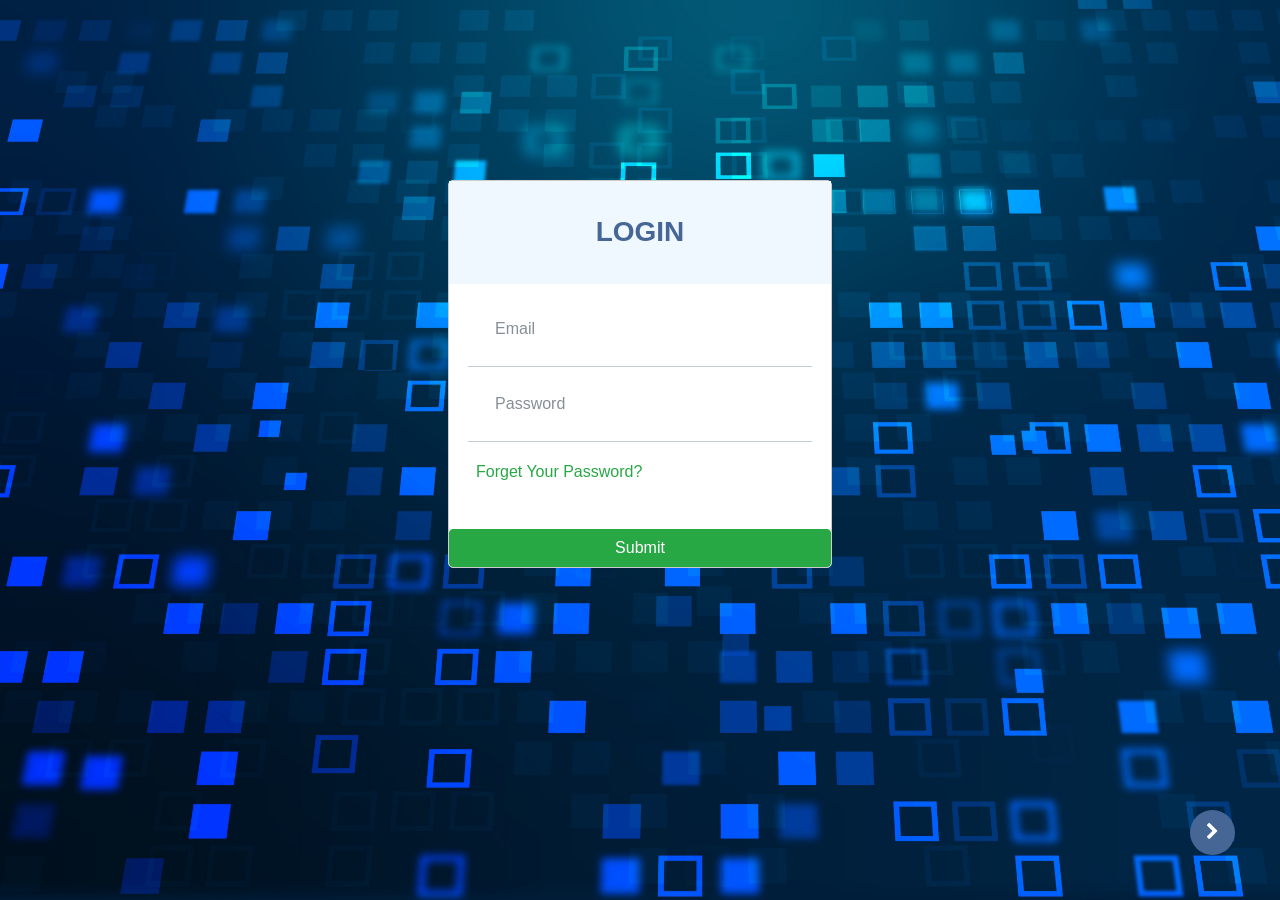
==== deposit.html @ 6ac8cf59 "Some Changes" ====
<!DOCTYPE html>
<html lang="en">

<head>
  <meta charset="UTF-8">
  <meta http-equiv="X-UA-Compatible" content="IE=edge">
  <meta name="viewport" content="width=device-width, initial-scale=1.0">
  <link rel="stylesheet" href="css/bootstrap.min.css">
  <link rel="stylesheet" href="css/font-awesome.min.css">
  <link rel="stylesheet" href="css/style-admin.css">
  <link rel="stylesheet" href="css/style.css">

  <title>Deposit</title>
  <script>
    // If we do not login yet
    if (localStorage.getItem("access_token") == null) {
      window.location = 'login.html';
    }
  </script>
</head>

<body>
  <!-- Start Navbar -->
  <nav class=" navbar navbar-expand-lg navbar-light">
    <div class="container">

      <a class="navbar-brand" href="#">
        <span><img src="image/logo.png"></span>
      </a>
      <button class="navbar-toggler" type="button" data-toggle="collapse" data-target="#main-nav"
        aria-controls="navbarSupportedContent" aria-expanded="false" aria-label="Toggle navigation">
        <span class="navbar-toggler-icon"></span>
      </button>
      <div class="collapse navbar-collapse" id="main-nav">
        <ul class="navbar-nav ml-auto">
          <li class="nav-item " id="">
            <a class="nav-link " href="statisitics.html">Statistics</a>
          </li>
          <li class="nav-item " id="hideUsers">
            <a class="nav-link " href="users.html">Users</a>
          </li>
          <li class="nav-item" id="about-us">
            <a class="nav-link" href="investment.html">Investment</a>
          </li>
          <li class="nav-item active" id="plans">
            <a class="nav-link" href="deposit.html">Deposit</a>
          </li>
          <li class="nav-item " id="note">
            <a class="nav-link" href="withdraw.html">Withdraw</a>
          </li>
          <li class="nav-item " id="note">
            <a class="nav-link" href="referral.html">Referral</a>
        </li>
          <li class="dropdown nav-item">
            <a href="#" class="dropdown-toggle nav-link" data-toggle="dropdown">Account<span class="caret"></span></a>
            <ul class="dropdown-menu" role="menu">
              <li><a href="change-password.html">Change Password</a></li>
              <li id="checkOut"><a href="#">Cheak Out</a></li>
            </ul>
          </li>
        </ul>
      </div>

    </div>
  </nav>
  <!--Start Admin Deposit-->
  <div class="withdraw deposit padding-top">
    <div class="container ">
      <ul class='list-unstyled '>
        <li id="all" data-class="all" class="active">All</li>
        <li id="pendding" data-class=".websites">Pendding</li>
        <li id="complete" data-class=".websites">Complete</li>
        <li id="canceled" data-class=".websites">Canceled</li>
      </ul>

      <div class="row" id="admin-deposit">

      </div>
    </div>
  </div>

  <!--End Admin Deposit-->

  <!-- Modal Cancel -->
  <div class="modal fade modal3" id="modal3" tabindex="-1" role="dialog" aria-labelledby="myModalLabel"
    aria-hidden="true">
    <div class="modal-dialog modal-lg">
      <div class="modal-content">
        <h4>Add Canceled Message</h4>
        <div class="modal-body">
          <button type="button" class="close" data-dismiss="modal" aria-label="Close"><span
              aria-hidden="true">&times;</span></button>
          <div class="row">
            <div class="col-sm-12 text-center col-xs-height">
              <form class="signup-popup" id="canceledFrom">
                <textarea placeholder="Message" name="message" required></textarea>
                <div class="error-message text-center"></div>
                <div class="modal-footer">
                  <button type="submit" class="btn">Ok</a>
                    <button class="btn btn-danger button delete" data-dismiss="modal">Close</button>
                </div>
              </form>
            </div>
          </div>
        </div>
      </div>
    </div>
  </div>


  <!--Modal Accepte-->
  <div class="modal fade modal4" id="modal4" tabindex="-1" role="dialog" aria-labelledby="myModalLabel"
    aria-hidden="true">
    <div class="modal-dialog modal-lg">
      <div class="modal-content">
        <h4>Add Accept Message</h4>
        <div class="modal-body">
          <button type="button" class="close" data-dismiss="modal" aria-label="Close"><span
              aria-hidden="true">&times;</span></button>
          <div class="row">
            <div class="col-sm-12 text-center col-xs-height">
              <form class="signup-popup" id="acceptForm">
                <textarea placeholder="Message" name="message" required></textarea>
                <div class="error-message text-center"></div>
                <div class="modal-footer">
                  <button type="submit" class="btn">Ok</a>
                    <button class="btn btn-danger button delete" data-dismiss="modal">Close</button>
                </div>
              </form>
            </div>
          </div>
        </div>
      </div>
    </div>
  </div>



  <script src="js/jq.js"></script>
  <script src="js/main.js"></script>
  <script src="js/popper.min.js"></script>
  <script src="js/bootstrap.min.js"></script>
  <script src="api/deposit.js"></script>
  <script src="api/auth.js"></script>
</body>

</html>
---- css/style-admin.css ----
/* Start LogIn & Sign Up*/
  .login {
    background-image: url('../image/login&sign.jpg');
    background-size: cover;
    min-height: 100vh;
    padding-bottom: 5vmin;
  }

  .login form {
    width: 30%;
    margin: 0 auto;
    border: 1px solid #CCC;
    border-radius: 5px;
    background: white;
  }

  .sign .overlay {
    padding-top: 8vh;
  }

  .login form .log-header {
    padding: 4vh 2vmin;
    background-color: aliceblue;
    font-weight: 600;
  }

  .login form .row {
    margin: 0;
    padding: 0 2vh;
  }

  .login form select {
    cursor: pointer;
    outline: none;
    border: 0;
    font-size: 2vmin;
    color: #1e7aa7;
    font-weight: 700;
  }

  .login form input {
    border: 0;
    border-bottom: 1px solid #c5ccd3;
    width: 90%;
    border-radius: 0;
    margin: 0 auto;
    padding: 3vh;
  }

  .login form .log-footer {
    margin-top: 5vh;
  }

  .login form .log-footer button {
    width: 100%;
  }

  .login form .log-footer a {
    width: 48%;
    background: #466795;
    border: 1px solid #466795;
  }

  .login form .log-footer a:hover {
    outline: none;
  }

  .login form p {
    padding: 0 3vh;
    margin-top: 2vh;
  }

  .login form p a {
    color: #28a745;
  }

  .forget-pas button {
    width: 100% !important;
  }

  /* End LogIn & Sign Up*/
  /* Start Deposit Withdraw Investment */
  .withdraw,
  .users {
    background-image: url('../image/bubble2.png');
    min-height: 100vh;
    background-size: cover;
  }

  .withdraw .row,
  .users .row {
    justify-content: space-between;
  }

  .withdraw .card {
    padding: 3vmin;
    margin-bottom: 5vmin;
    color: aliceblue;
    position: relative;
    margin: 5vmin auto;
    background: rgb(20 35 51 / 70%);
  }

  .withdraw .card i {
    position: absolute;
    top: 1vmin;
    right: 3vmin;
    color: #004085;
    cursor: pointer;
  }

  .withdraw .card .footer {
    margin-top: 2vmin;
  }

  .withdraw ul li,
  .users ul li {
    padding: 1vmin 3vmin;
    margin-right: 5px;
    border-radius: 5px;
    display: inline-block;
    font-size: 3vmin;
    font-weight: 600;
    color: #FFF;
    border: 2px solid #FFF;
    -webkit-transition: all .3s ease-in-out;
    -moz-transition: all .3s ease-in-out;
    -o-transition: all .3s ease-in-out;
    transition: all .3s ease-in-out;
  }

  .withdraw ul li.active,
  .withdraw ul li:hover,
  .users ul li.active,
  .users ul li:hover {
    background-color: #FFF;
    border: 2px solid #FFF;
    color: #466795
  }

  .withdraw ul li:hover,
  .users ul li:hover {
    cursor: pointer
  }

  .withdraw img {
    border-radius: 5px;
  }

  .deposit h3 {
    margin-top: 2vmin;
  }

  /* End Deposit Withdraw Investment */
  /* Start Users */
  .users .card {
    margin-bottom: 5vmin;
    background-color: rgb(20 35 51 / 70%);
    color: aliceblue;
    margin: 5vmin auto;
    border-radius: 10px;
  }

  .users .card i {
    font-size: 7vmin;
    color: #318ddd;
    background-color: aliceblue;
    border-radius: 10px 10px 0 0;
    padding: 5vmin;
  }

  .users .card h2 {
    margin: 2vmin 0;
    padding: 5vmin;
  }

  .users .card button {
    margin-top: 2vmin;
  }

  /* End Users */

  /* Start Modal */


  .modal-content {
    margin-top: 15vh;
  }

  .modal-content h4 {
    color: #004085;
    padding: 3vh;
    background: #beccd9;
    font-size: 5vmin;
  }

  .modal-content .modal-body .signup-popup {
    text-align: start;
    margin-top: 5vh;
    display: block;
  }


  .modal-content .modal-body .signup-popup input,
  .modal-content .modal-body .signup-popup select {
    padding: 1vh;
    outline: none;
    width: 95%;
    margin-bottom: 2vh;
  }

  .modal-content .modal-body .signup-popup .number {
    width: 100%;
  }

  .modal-content .modal-body .signup-popup select {
    cursor: pointer;
    outline: none;
    border: 0;
    font-size: 2vmin;
    color: #1e7aa7;
    font-weight: 700;
  }

  .modal-content .modal-body .signup-popup .modal-footer {
    margin-top: 5vh;
  }

  .modal-content .modal-body .signup-popup .modal-footer :first-child {
    color: #FFF;
    border: 1px solid #28a745;
    background: #28a745;
  }

  .modal-content .modal-body textarea {
    outline: none;
    padding: 2vmin;
    height: 15vmin;
    width: 100%;
    border-radius: 5px;
  }

  /* End Modal */
  .users .user i {
    margin-bottom: 2vmin;
  }

  .user {
    width: 30%;
  }

  .user .row {
    padding: 1vmin 0px;
    margin: 0px 0vmin;
  }

  .users .user h4 {
    font-weight: 600;
    color: #28a745;
    padding: 2vmin;
  }

  .deposit .user {
    padding: 0;
    margin-bottom: 5vmin !important;
  }

  .deposit img {
    width: 100% !important;
    height: 30vh;
  }

  .line {
    border-bottom: 1px solid #CCC;
    margin: 0;
  }



  /* Statisitics */
  .statistics {
    background-image: url('../image/bubble.jpg');
    min-height: 100vh;
    background-size: cover;
    padding-bottom: 5vh;
  }

  .admin-users {
    justify-content: space-around;
  }

  .statistics .statistic {
    background: rgb(20 35 51 / 90%);
    margin-top: 15vh;
    color: #FFF;
    border: 1px solid #0c5460;
    height: 30vh;
    padding: 5vmin 1vmin;
  }

  .statistics .statistic h3 {
    font-weight: 600;
    margin-top: 2vh;
    color: #ff8e31;
  }

  .statistics .statistic h5 {
    padding-top: 2vh;
  }

  .statistics .statistic i {
    margin: auto;
    font-size: 15vmin;
    color: #28a745;
  }

  .statistics .statistic .info {
    margin: auto;
  }

  .piechart {
    margin: 0 auto;
    margin-top: 5vh;
    display: block;
    width: 40vh;
    height: 40vh;
    border-radius: 50%;
    background-image: conic-gradient(#28a745 70deg,
        #fff 0 200deg,
        #0c5460 0);
  }

  .chart {
    margin: 0 auto;

    margin-top: 5vh;

    display: block;
    width: 40vh;
    height: 40vh;
    border-radius: 50%;
    background-image: conic-gradient(#ddd 70deg,
        #ff8e31 0 200deg,
        #004085 0);
  }

  .statistics ul {
    list-style: none;
    padding-left: 0;
    text-align: center;
    margin-top: 10vh;
    color: #beccd9;
  }

  .statistics ul h2 {
    margin-top: -7vmin;
    margin-bottom: 5vmin;
  }

  .statistics ul li {
    width: 5vmin;
    height: 5vmin;
    margin-right: 1vmin;
    display: inline-block;
    margin-left: 3vmin;
    cursor: pointer;
  }

  .statistics ul li:first-of-type {
    background-color: #004085;
    border: 2px solid #004085;

  }

  .statistics ul li:nth-of-type(2) {
    background-color: #ff8e31;
    border: 2px solid #ff8e31;

  }

  .statistics ul li:last-of-type {
    background-color: #ddd;
    border: 2px solid #ddd;
  }

  .h1 {
    color: #beccd9;
    margin-top: 5vmin;
  }

  @supports (display:grid) {

    @media (min-width: 576px) {

      .graph {
        display: block;
        width: 900px;
        height: 400px;
        margin: auto;
      }

      .graph caption {
        display: block;
      }

      .graph thead {
        display: none;
      }

      .graph tbody {
        position: relative;
        display: grid;
        grid-template-columns: repeat(auto-fit, minmax(2em, 1fr));
        column-gap: 2.5%;
        align-items: end;
        height: 100%;
        margin: 3em 0 1em 2.8em;
        padding: 0 1em;
        border-bottom: 2px solid rgba(0, 0, 0, 0.5);
        background: repeating-linear-gradient(180deg,
            rgba(170, 170, 170, 0.7) 0,
            rgba(170, 170, 170, 0.7) 1px,
            transparent 1px,
            transparent 20%);
      }

      .graph tbody:before,
      .graph tbody:after {
        position: absolute;
        color: #b0d3ea;
        left: -3.2em;
        width: 2.8em;
        text-align: right;
        font: bold 80%/120% arial, helvetica, sans-serif;
      }

      .graph tbody:before {
        content: "100%";
        top: -0.6em;
      }

      .graph tbody:after {
        content: "0%";
        bottom: -0.6em;
      }

      .graph tr {
        position: relative;
        display: block;
      }

      .graph tr:hover {
        z-index: 999;
      }

      .graph th,
      .graph td {
        display: block;
        text-align: center;
      }

      .graph tbody th {
        position: absolute;
        top: -3em;
        left: 0;
        color: beige;
        width: 100%;
        font-weight: normal;
        text-align: center;
        white-space: nowrap;
        text-indent: 0;
        transform: rotate(-45deg);
      }

      .graph tbody th:after {
        content: "";
      }

      .graph td {
        width: 60%;
        height: 100%;
        background: #28a745;
        border-radius: 0.5em 0.5em 0 0;
        transition: background 0.5s;
        margin: auto;
      }

      .graph tr:hover td {
        opacity: 0.7;
      }

      .graph td span {
        overflow: hidden;
        position: absolute;
        left: 50%;
        top: 50%;
        width: 0;
        padding: 0.5em 0;
        margin: -1em 0 0;
        font: normal 85%/120% arial, helvetica, sans-serif;
        font-weight: bold;
        opacity: 0;
        transition: opacity 0.5s;
        color: white;
      }

      .toggleGraph:checked+table td span,
      .graph tr:hover td span {
        width: 4em;
        margin-left: -2em;
        opacity: 1;
      }
    }
  }

  /*ٌreferral */
  .referral {
    background-image: url('../image/bubble2.png');
    min-height: 100vh;
    background-size: cover;
  }

  .referral .control-table {
    overflow-x: auto;
    overflow-y: auto;
    max-height: 65vh;
    padding-bottom: 5vmin;
  }

  .referral table {
    border-collapse: collapse;
    border-spacing: 0;
    width: 100%;
    border: 1px solid #ddd;
    color: #beccd9;
    background-color: rgb(20 35 51 / 90%);
  }

  .referral th {
    color: #103e57;
    font-size: 3vmin;
  }

  .referral th,
  .referral td {
    text-align: left;
    padding: 15px;
    font-weight: 500;
  }

  .referral td span {
    font-size: 3vmin;
    color: #ff8e31;
    font-weight: 700;
  }

  .referral th {
    color: white;
    font-weight: 700;
  }

  .referral tr {
    border-bottom: 1px solid #CCC;
  }

  @media (max-width: 991px) {
    .user {
      width: 45%;
    }
  }

  @media (max-width: 768px) {
    .user {
      width: 90%;
      text-align: center;
    }

    .statistics .statistic {
      width: 85%;
      margin-top: 10vh;
    }

    .statistics .statistic:last-of-type {
      margin-top: 2vh;
    }

    table {
      width: 150%;
    }

  }

  @media (max-width: 576px) {

    .piechart,
    .chart {
      width: 30vh;
      height: 30vh;
    }

    .statistics table,
    .statistics table th,
    .statistics table tr {
      margin: auto;
      border-bottom: 1px solid #CCC;
      width: 80%;
      line-height: 3;
    }

    .statistics table tr {
      color: #ff8e31;
      font-weight: 800;
      font-size: 4vmin;
    }

    .statistics table th {
      color: #28a745;
      font-size: 4vmin;

    }

    table {
      width: 200%;
    }
    .referral .control-table{
      max-height: 78vh;
    }

  }

  @media (max-width: 410px) {
    table {
      width: 230%;
    }

  }
---- css/style.css ----
* {
  box-sizing: border-box;
  font-family: Arial, Tahoma, sans-serif;
}

.container {
  max-width: 1400px;
}

body {
  margin: 0;
}

/* Start Navbar */

.navbar {
  background-color: #010810;
  position: fixed;
  top: 0;
  width: 100%;
  z-index: 10000000000;
  padding: 0;
}

.navbar .navbar-brand img {
  width: 25vmin;
  margin-right: 2vmin;
}

.navbar .navbar-nav {
  margin-right: 8vmin;
}

.navbar .navbar-nav .nav-link {
  font-size: 2.5vmin;
  margin-left: 1.5vh;
  color: #efdbdb;
  font-weight: bold
}

.navbar .navbar-nav .active>.nav-link,
.navbar .navbar-nav .nav-link:hover {
  color: #466795;
}

.navbar .navbar-toggler {
  background-color: #466795;
}

.navbar .navbar-toggler:hover {
  cursor: pointer;
  outline: none;
}

.navbar .navbar-nav i {
  font-size: 3vmin;
  margin-left: 2vh;
  border: 1px solid #466795;
  padding: -1px;
  padding: 5px 10px;
  border-radius: 5px;
  cursor: pointer;
}

.dropdown-menu {
  background-color: #466795;
  min-width: 200px;
  width: 30%;
}

.dropdown-menu>li>a {
  color: #FFF;
  padding: 6px 20px;
  transition: .5s;
}

.dropdown-menu>li>a:hover,

.dropdown-menu>li>a:focus {
  color: #FFF;
  padding-left: 25px;
  text-decoration: none;
}

/* End Navbar */


/* Start FramWork */
.progress-bar {
  background-color: #004085;
}

.overlay {
  position: absolute;
  left: 0;
  top: 0;
  width: 100%;
  min-height: 100%;
  background-color: rgba(3, 31, 47, 0.8);
}

.header {
  margin-bottom: 5vh;
  color: #28a745;
  font-size: 6vmin;
}

.padding-top {
  padding-top: 20vh;
}

.padding-botton {
  padding-bottom: 8vh;
}

.btn {
  cursor: pointer;
}

.pointer {
  position: fixed;
  bottom: 5vmin;
  right: 5vmin;
  width: 5vmin;
  height: 5vmin;
  line-height: 5vmin;
  text-align: center;
  border-radius: 50%;
  background-color: #466795;
  color: #fff;
  font-size: 2vmin;
  z-index: 222222;
  cursor: pointer;
}

#scroll-top {
  display: none;
}

.color {
  color: #466795;
}
.error-message{
  margin-top: 1rem;
  margin-bottom: 1rem;
}
.nodata{
  text-align: center;
  color: #FFF;
  font-size: 5vmin;
  margin-top: 20vh;
}

/* End FramWork */
/* Media */
@media (max-width: 991px) {
  .login form {
    width: 70%;
  }

  .navbar .navbar-nav .nav-item a {
    font-size: 3vmin;
  }

  .navbar .navbar-nav i {
    margin: 2vmin;
  }

  .home .home-info {
    padding-left: 2vh;
  }


  .about-us .about-us-info {
    padding-left: 0;
    text-align: center;
  }

  .plans .card {
    width: 40%;
    margin: 0 auto;
    margin-bottom: 2vh;
  }

  .calculator form select,
  .calculator form input {
    margin-bottom: 2vh;
  }

  .contact-us span {
    font-size: 2.5vmin;
  }

  .padding-top {
    padding-top: 15vh;
  }

  .lead {
    font-size: 3vmin;
  }

  .deposit .card {
    text-align: center;
  }

  .deposit img {
    width: 50%;
    display: block;
    margin: 0 auto;
  }
}

/* Media */
@media (max-width: 768px) {
  .padding-top {
    padding-top: 10vh;
  }

  .contact-us span {
    font-size: 4vmin;
  }

  .contact-us img {
    display: block;
    margin: 5vh auto;
  }

  .deposit .card {
    width: 70%;
    margin: auto;
  }

  table {
    width: 150%;
  }

}

/* Media */
@media (max-width: 540px) {
  .login form select {
    font-size: 4vmin;
  }

  .home,
  .about-us,
  .calculator {
    min-height: 70vh;
  }

  .plans .card {
    width: 90%;
    margin: 0 auto;
    margin-bottom: 2vh;
  }

  .plans .card p {
    margin-bottom: 15vmin;
  }

  .notes .note {
    width: 80%;
    margin: 0 auto;
    margin-bottom: 2vh;
  }

  .calculator {
    padding-bottom: 3vh;
  }

  .calculator h1 {
    padding-top: 10vh;
  }

  .calculator form select {
    margin-bottom: 0;
  }

  .deposit .card {
    width: 90%;
  }

  table {
    width: 200%;
  }

  .progress {
    height: 1vh;
  }


}

/* Media */
@media (max-width: 410px) {
  .login form {
    width: 90%;
  }

  .plans .card ul li {
    margin-bottom: 10vmin;
  }

  .calculator form select {
    margin-bottom: 1vh;
  }

  table {
    width: 230%;
  }

}
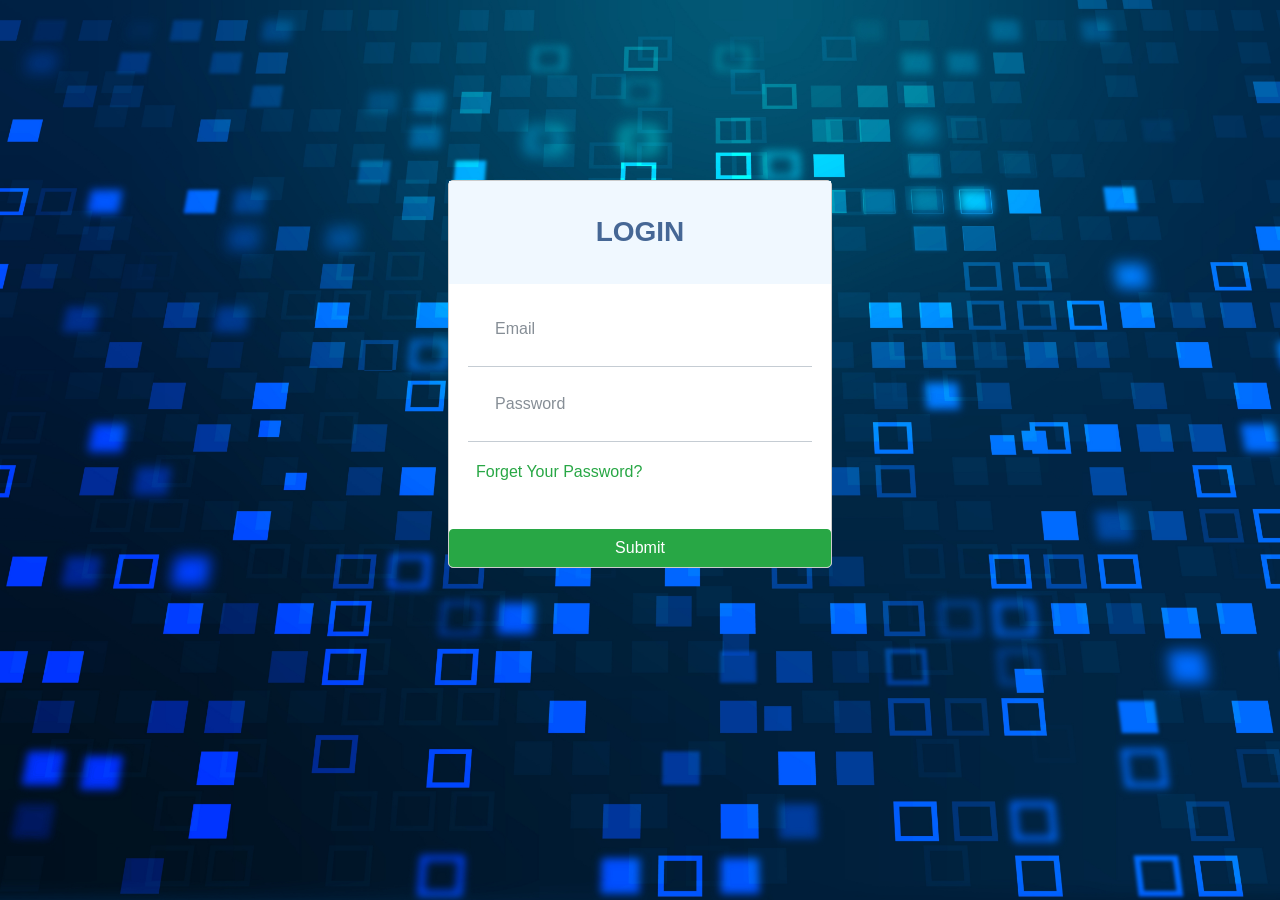
==== commit 580437db: "Fixed All Bugs" ====
--- a/deposit.html
+++ b/deposit.html
@@ -9,11 +9,12 @@
   <link rel="stylesheet" href="css/font-awesome.min.css">
   <link rel="stylesheet" href="css/style-admin.css">
   <link rel="stylesheet" href="css/style.css">
+  <title>Deposit</title>
+  <link rel="icon" href="image/logo2.png">
 
-  <title>Deposit</title>
   <script>
     // If we do not login yet
-    if (localStorage.getItem("access_token") == null) {
+    if (localStorage.getItem("access_token_admin") == null) {
       window.location = 'login.html';
     }
   </script>
@@ -55,7 +56,7 @@
             <a href="#" class="dropdown-toggle nav-link" data-toggle="dropdown">Account<span class="caret"></span></a>
             <ul class="dropdown-menu" role="menu">
               <li><a href="change-password.html">Change Password</a></li>
-              <li id="checkOut"><a href="#">Cheak Out</a></li>
+              <li id="checkOut"><a href="#">Logout</a></li>
             </ul>
           </li>
         </ul>
@@ -68,9 +69,11 @@
     <div class="container ">
       <ul class='list-unstyled '>
         <li id="all" data-class="all" class="active">All</li>
-        <li id="pendding" data-class=".websites">Pendding</li>
+        <li id="pendding" data-class=".websites">Pending</li>
         <li id="complete" data-class=".websites">Complete</li>
         <li id="canceled" data-class=".websites">Canceled</li>
+        <li id="on" class="turn">On</li>
+        <li id="of" class="turn">Off</li>
       </ul>
 
       <div class="row" id="admin-deposit">
--- a/css/style-admin.css
+++ b/css/style-admin.css
@@ -1,3 +1,8 @@
+  /* On And Off*/
+  .turn{
+    float: right;
+}
+
   /* Start LogIn & Sign Up*/
   .login {
     background-image: url('../image/login&sign.jpg');
@@ -117,6 +122,7 @@
   .users ul li {
     padding: 1vmin 3vmin;
     margin-right: 5px;
+    margin-bottom: 10px;
     border-radius: 5px;
     display: inline-block;
     font-size: 3vmin;
@@ -147,6 +153,10 @@
     border-radius: 5px;
   }
 
+  .deposit .card .card-content{
+    padding: 3vmin;
+  }
+
   .deposit h3 {
     margin-top: 2vmin;
   }
@@ -173,11 +183,16 @@
     margin: 2vmin 0;
     padding: 5vmin;
   }
+  .users .card .user-info{
+    padding: 0 3vmin;
+  }
 
   .users .card button {
     margin-top: 2vmin;
   }
-
+  .users h5{
+    overflow-wrap: anywhere;
+  }
   /* End Users */
 
   /* Start Modal */
@@ -325,23 +340,21 @@
     width: 40vh;
     height: 40vh;
     border-radius: 50%;
-    background-image: conic-gradient(#28a745 70deg,
+    /* background-image: conic-gradient(#28a745 70deg,
         #fff 0 200deg,
-        #0c5460 0);
+        #0c5460 0); */
   }
 
   .chart {
     margin: 0 auto;
-
     margin-top: 5vh;
-
     display: block;
     width: 40vh;
     height: 40vh;
     border-radius: 50%;
-    background-image: conic-gradient(#ddd 70deg,
+    /* background-image: conic-gradient(#ddd 70deg,
         #ff8e31 0 200deg,
-        #004085 0);
+        #004085 0); */
   }
 
   .statistics ul {
@@ -524,7 +537,7 @@
     overflow-x: auto;
     overflow-y: auto;
     max-height: 65vh;
-    padding-bottom: 5vmin;
+    background: #86adcc;
   }
 
   .referral table {
@@ -562,10 +575,15 @@
   .referral tr {
     border-bottom: 1px solid #CCC;
   }
+  /* Referral*/
+  /* Media*/
 
   @media (max-width: 991px) {
     .user {
       width: 45%;
+    }
+    .turn{
+      float: inherit;
     }
   }
 
--- a/css/style.css
+++ b/css/style.css
@@ -150,6 +150,11 @@
   font-size: 5vmin;
   margin-top: 20vh;
 }
+.nodataTable{
+  text-align: center;
+  color: #FFF;
+  font-size: 4vmin;
+}
 
 /* End FramWork */
 /* Media */
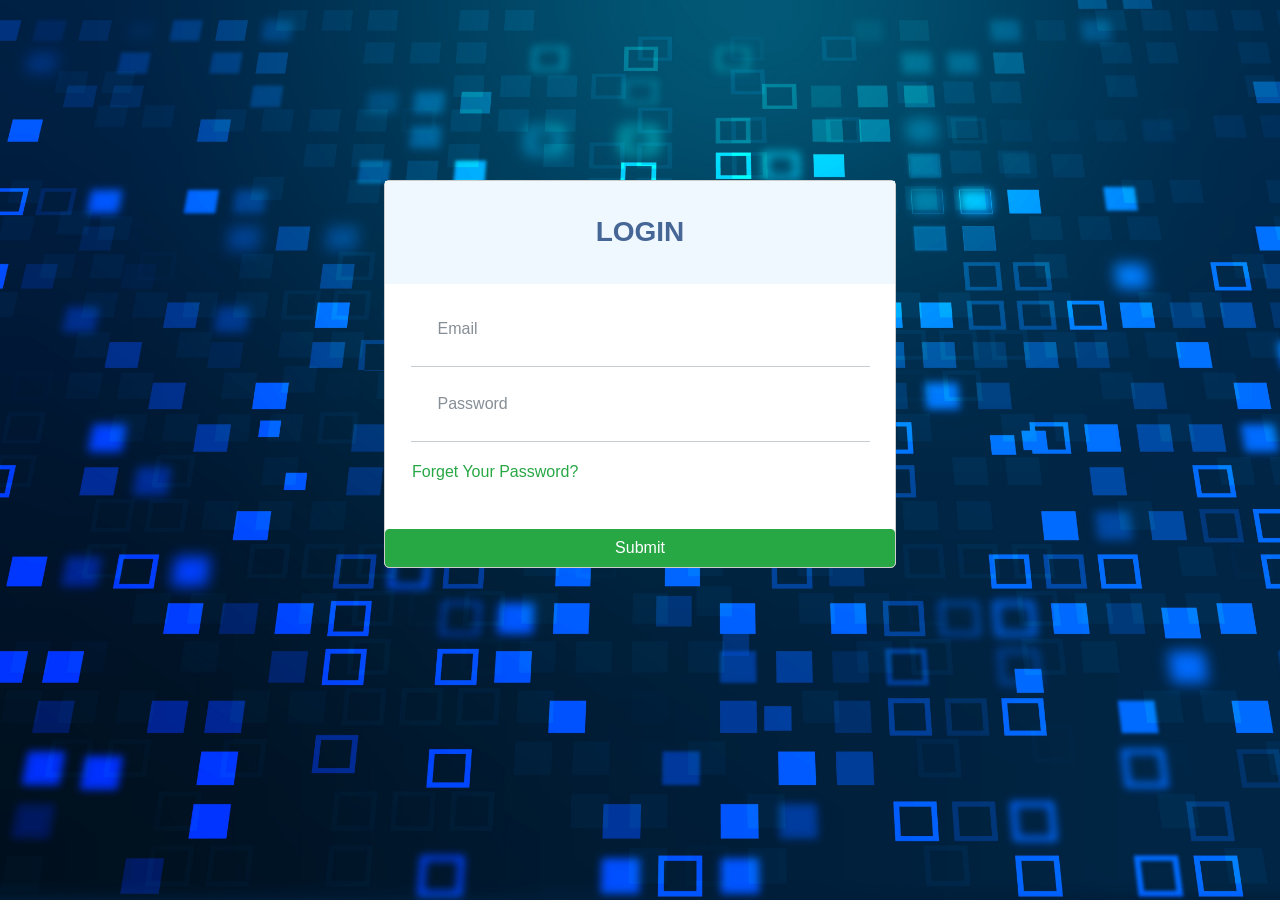
==== commit 13b9369e: "Fixed Bugs" ====
--- a/deposit.html
+++ b/deposit.html
@@ -15,7 +15,7 @@
   <script>
     // If we do not login yet
     if (localStorage.getItem("access_token_admin") == null) {
-      window.location = 'login.html';
+      window.location = 'index.html';
     }
   </script>
 </head>
--- a/css/style-admin.css
+++ b/css/style-admin.css
@@ -12,7 +12,7 @@
   }
 
   .login form {
-    width: 30%;
+    width: 40%;
     margin: 0 auto;
     border: 1px solid #CCC;
     border-radius: 5px;
